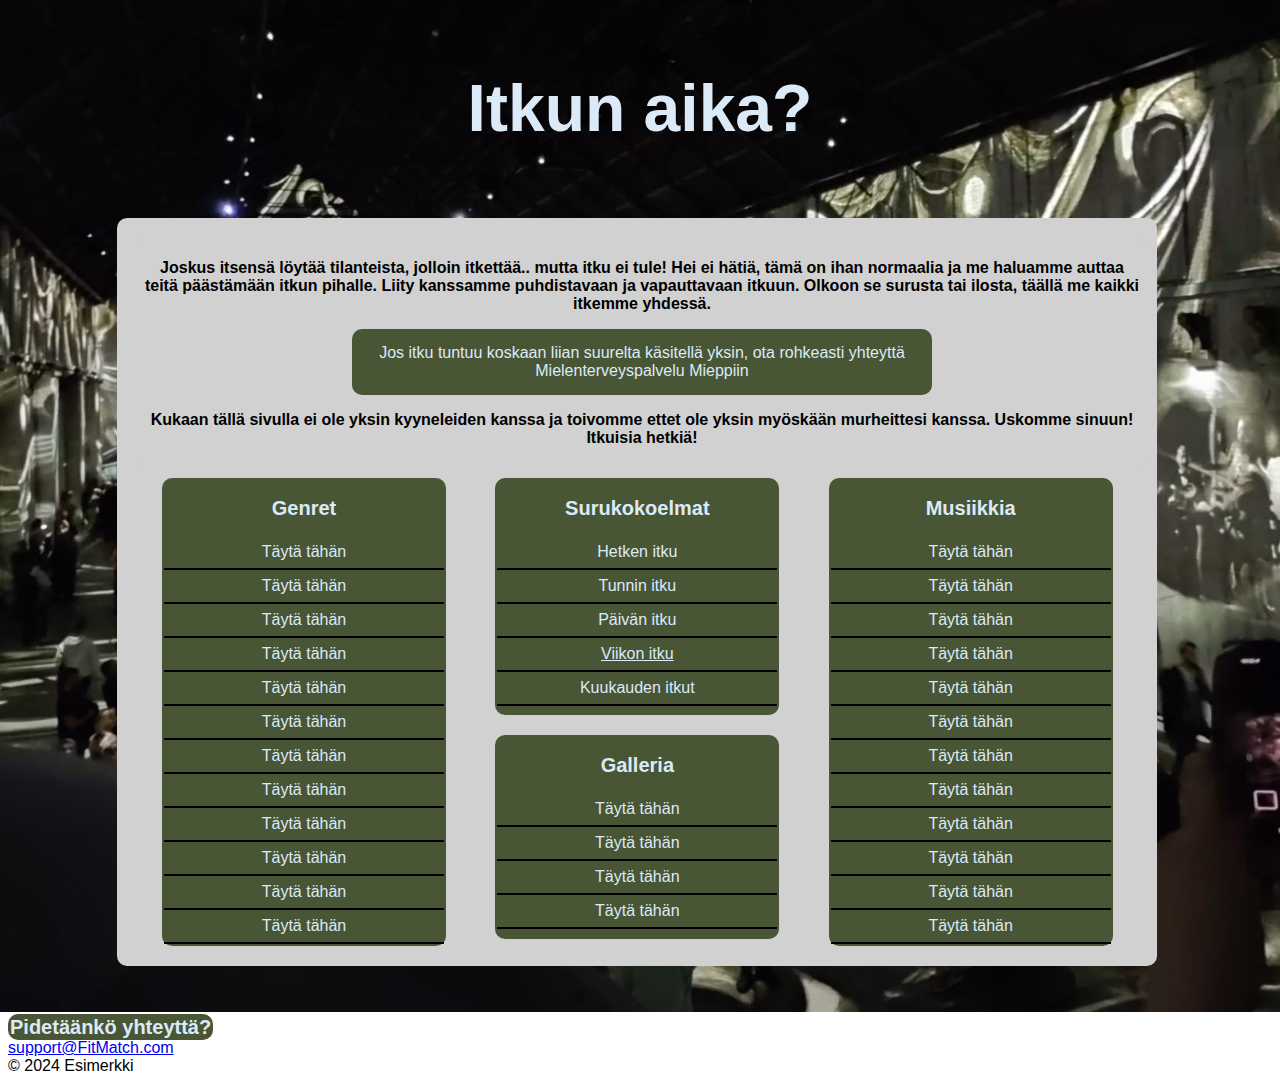
==== index.html @ 4ddd02e3 "tauko" ====
<!DOCTYPE html>
<html lang="en">

<head>
    <title>Itkun aika - Time for a cry</title>
    <meta charset="UTF-8">
    <meta name="viewport" content="width=device-width, initial-scale=1.0">
    <link rel="stylesheet" href="tyyli.css">
</head>

<body>
    <header>
        <h1><a href="index.html">Itkun aika?</a></h1>
    </header>
    <main>
        <div class="laatikko">
            <div class="alku">
                <h3>Joskus itsensä löytää tilanteista, jolloin itkettää.. mutta itku ei tule! Hei ei hätiä, tämä on ihan
                    normaalia ja me haluamme auttaa teitä päästämään itkun pihalle. Liity kanssamme puhdistavaan ja
                    vapauttavaan itkuun. Olkoon se surusta tai ilosta, täällä me kaikki itkemme yhdessä.
                </h3>
                <a href="feikkilinkki" class="Mielenterveys">Jos itku tuntuu koskaan liian suurelta käsitellä yksin, ota
                    rohkeasti yhteyttä Mielenterveyspalvelu Mieppiin</a>
                <h3> Kukaan tällä sivulla ei ole yksin kyyneleiden kanssa ja toivomme ettet ole yksin myöskään
                    murheittesi kanssa. Uskomme sinuun!
                    Itkuisia hetkiä!</h3>
            </div>

            <div class="Genret">
                <h2><a href="feikkilinkki">Genret</a></h2>
                <div class="täytä">
                    <a href="feikkilinkki">Täytä tähän</a></a>
                </div>
                <div class="täytä">
                    <a href="feikkilinkki">Täytä tähän</a></a>
                </div>
                <div class="täytä">
                    <a href="feikkilinkki">Täytä tähän</a></a>
                </div>
                <div class="täytä">
                    <a href="feikkilinkki">Täytä tähän</a></a>
                </div>
                <div class="täytä">
                    <a href="feikkilinkki">Täytä tähän</a></a>
                </div>
                <div class="täytä">
                    <a href="feikkilinkki">Täytä tähän</a></a>
                </div>
                <div class="täytä">
                    <a href="feikkilinkki">Täytä tähän</a></a>
                </div>
                <div class="täytä">
                    <a href="feikkilinkki">Täytä tähän</a></a>
                </div>
                <div class="täytä">
                    <a href="feikkilinkki">Täytä tähän</a></a>
                </div>
                <div class="täytä">
                    <a href="feikkilinkki">Täytä tähän</a></a>
                </div>
                <div class="täytä">
                    <a href="feikkilinkki">Täytä tähän</a></a>
                </div>
                <div class="täytä">
                    <a href="feikkilinkki">Täytä tähän</a></a>
                </div>

            </div>

            <div class="Surukokoelmat">
                <h2><a href="feikkilinkki">Surukokoelmat</a></h2>
                <div class="täytä">
                    <a href="feikkilinkki">Hetken itku</a></a>
                </div>
                <div class="täytä">
                    <a href="feikkilinkki">Tunnin itku</a></a>
                </div>
                <div class="täytä">
                    <a href="feikkilinkki">Päivän itku</a></a>
                </div>
                <div class="viikonitku">
                    <a href="24vko38.html">Viikon itku</a>
                </div>
                <div class="täytä">
                    <a href="feikkilinkki">Kuukauden itkut</a></a>
                </div>
            </div>

            <div class="Musiikkia">
                <h2><a href="feikkilinkki">Musiikkia</a></h2>
                <div class="täytä">
                    <div class="täytä">
                        <a href="feikkilinkki">Täytä tähän</a></a>
                    </div>
                    <div class="täytä">
                        <a href="feikkilinkki">Täytä tähän</a></a>
                    </div>
                    <div class="täytä">
                        <a href="feikkilinkki">Täytä tähän</a></a>
                    </div>
                    <div class="täytä">
                        <a href="feikkilinkki">Täytä tähän</a></a>
                    </div>
                    <div class="täytä">
                        <a href="feikkilinkki">Täytä tähän</a></a>
                    </div>
                    <div class="täytä">
                        <a href="feikkilinkki">Täytä tähän</a></a>
                    </div>
                    <div class="täytä">
                        <a href="feikkilinkki">Täytä tähän</a></a>
                    </div>
                    <div class="täytä">
                        <a href="feikkilinkki">Täytä tähän</a></a>
                    </div>
                    <div class="täytä">
                        <a href="feikkilinkki">Täytä tähän</a></a>
                    </div>
                    <div class="täytä">
                        <a href="feikkilinkki">Täytä tähän</a></a>
                    </div>
                    <div class="täytä">
                        <a href="feikkilinkki">Täytä tähän</a></a>
                    </div>
                    <div class="täytä">
                        <a href="feikkilinkki">Täytä tähän</a></a>
                    </div>
                </div>
            </div>

            <div class="Galleria">
                <h2><a href="feikkilinkki">Galleria</a></h2>
                <div class="täytä">
                    <div class="täytä">
                        <a href="feikkilinkki">Täytä tähän</a></a>
                    </div>
                    <div class="täytä">
                        <a href="feikkilinkki">Täytä tähän</a></a>
                    </div>
                    <div class="täytä">
                        <a href="feikkilinkki">Täytä tähän</a></a>
                    </div>
                    <div class="täytä">
                        <a href="feikkilinkki">Täytä tähän</a></a>
                    </div>
                </div>
            </div>
    </main>
    <div class="pohja">
        <a href="Yhteystiedot.html">Pidetäänkö yhteyttä?</a>
    </div>


    <footer class="alatunniste">
        <div class="social-icons">
            <a class="footer-button" href="https://www.facebook.com" target="_blank" aria-label="Facebook">
                <i class="fa fa-facebook"></i>
            </a>
            <a class="footer-button" href="https://www.instagram.com" target="_blank" aria-label="Instagram">
                <i class="fa fa-instagram"></i>
            </a>
            <a class="footer-button" href="https://www.twitter.com" target="_blank" aria-label="Twitter">
                <i class="fa fa-twitter"></i>
            </a>
        </div>
        <div class="email">
            <a class="email-link" href="mailto:support@FitMatch.com">support@FitMatch.com</a>
        </div>
        <div class="copyright">
            © 2024 Esimerkki
        </div>
    </footer>
</body>



</html>
---- tyyli.css ----
/*ETUSIVU INDEX*/

/*Taustakuva*/
body {
    background-image: url('pienimustavalkomuseo.jpg'); 
    background-size: cover; 
    background-repeat: no-repeat; 
    background-attachment: fixed; 
    font-family: Arial, sans-serif;
}
/*Otsikko*/
header {
    display: flex;             /* Flexbox-käyttö */
    justify-content: center;    /* Keskittää horisontaalisesti */
    align-items: center;        /* Keskittää pystysuunnassa */
    height: 200px;              /* Otsikkoalueen korkeus */
    text-align: center;         /* Tekstin keskitys */
    position: relative;
    top: 0;
    width: 100%;
}

h1 a {
    font-family: 'Angsana New', 'Aptos Serif', Arial;
    font-size: 66px; 
    font-weight: bold;
    color: rgb(220, 234, 247);  
    text-decoration: none; 
}

h2 {
    font-family: 'Angsana New', 'Aptos Serif', Arial;
    font-size: 20px; 
    font-weight: bold;
    color: rgb(220, 234, 247);  
    text-decoration: none; 
}

h2 a {
    font-family: 'Angsana New', 'Aptos Serif', Arial;
    font-size: 20px; 
    font-weight: bold;
    color: rgb(220, 234, 247);  
    text-decoration: none; 
}

h3 {
    font-family: 'Angsana New', 'Aptos Serif', Arial;
    font-size: 16px; 
    color: rgb(0, 0, 0);  
    text-decoration: none; 
}

.pohja a { 
    font-family: 'Angsana New', 'Aptos Serif', Arial;
    font-size: 20px; 
    font-weight: bold;
    color: rgb(220, 234, 247);  
    text-decoration: none; 
    border-radius:10px;
    background-color: rgb(73, 86, 54);
    padding: 2px;
    width: 200px;
    height: 10px;
}

p {
    font-family: 'Angsana New', 'Aptos Serif', Arial;
    font-size: 16px; /* tai 18px */
    color: rgb(220, 234, 247);
}

/*Laatikon rakennus*/
.laatikko {
    display: grid;
    width: 1000px;
    height: auto;
    padding: 20px;
    background-color: rgb(209, 209, 209);
    border-radius:10px; /* Pyöristetyt kulmat */
    margin:109px;
    margin-top:10px;
    text-align:center;
    grid-template-columns: 1fr 1fr 1fr;
    grid-template-areas: 
    'ylärivi ylärivi ylärivi'
    'vasen keskiylös oikea'
    'vasen keskiylös oikea'
    'vasen keskialas oikea'
    'vasen keskialas oikea';
    margin-bottom: 50px;
    
}

.alku{
    row-gap: 0px;
    border-radius:10px;
    background-color: rgb(209, 209, 209);
    color: rgb(0, 0, 0);
    border-radius:10px;
    padding: 5px;
    width: 100%;
    margin-bottom: 10px;
    height: auto;
}

.Galleria {
    border-radius:10px;
    background-color: rgb(73, 86, 54);
    padding: 2px;
    width: 84%;
    margin-left: 25px;
    height: 200px;
}

.Genret {
    border-radius:10px;
    background-color: rgb(73, 86, 54);
    padding: 2px;
    width: 84%;
    margin-left: 25px;
}

.Surukokoelmat {
    border-radius:10px;
    background-color: rgb(73, 86, 54);
    padding: 2px;
    width: 84%;
    margin-left: 25px;
    margin-bottom: 20px;
}
.Musiikkia {
    border-radius:10px;
    background-color: rgb(73, 86, 54);
    padding: 2px;
    width: 84%;
    margin-left: 25px;
}

.Mielenterveys {
    display: grid;
    text-decoration: none;
    text-align: center;
    font-family: 'Angsana New', 'Aptos Serif', Arial;
    color: rgb(220, 234, 247);
    border-radius:10px;
    background-color: rgb(73, 86, 54);
    padding: 15px;
    width: 550px;
    row-gap: 55px;
    margin-bottom: 10px;
    margin-left: 21%;
}

.täytä a{
    font-family: 'Angsana New', 'Aptos Serif', Arial;
    color: rgb(220, 234, 247);
    text-decoration: none;
    display: block; /* Asettaa linkit omille riveilleen */
    line-height: 2; /* Kasvattaa rivikorkeuden kaksinkertaiseksi */
    border-bottom: 2px solid black; /* Lisää viivan vain alareunaan */
}

.viikonitku a{
    font-family: 'Angsana New', 'Aptos Serif', Arial;
    color: rgb(220, 234, 247);
    display: block; /* Asettaa linkit omille riveilleen */
    line-height: 2;
    border-bottom: 2px solid black; /* Lisää viivan vain alareunaan */
}

.Galleria {grid-area: keskialas;}
.Genret {grid-area: vasen;}
.alku {grid-area: ylärivi;}
.Surukokoelmat{grid-area: keskiylös;}
.Musiikkia {grid-area: oikea;}
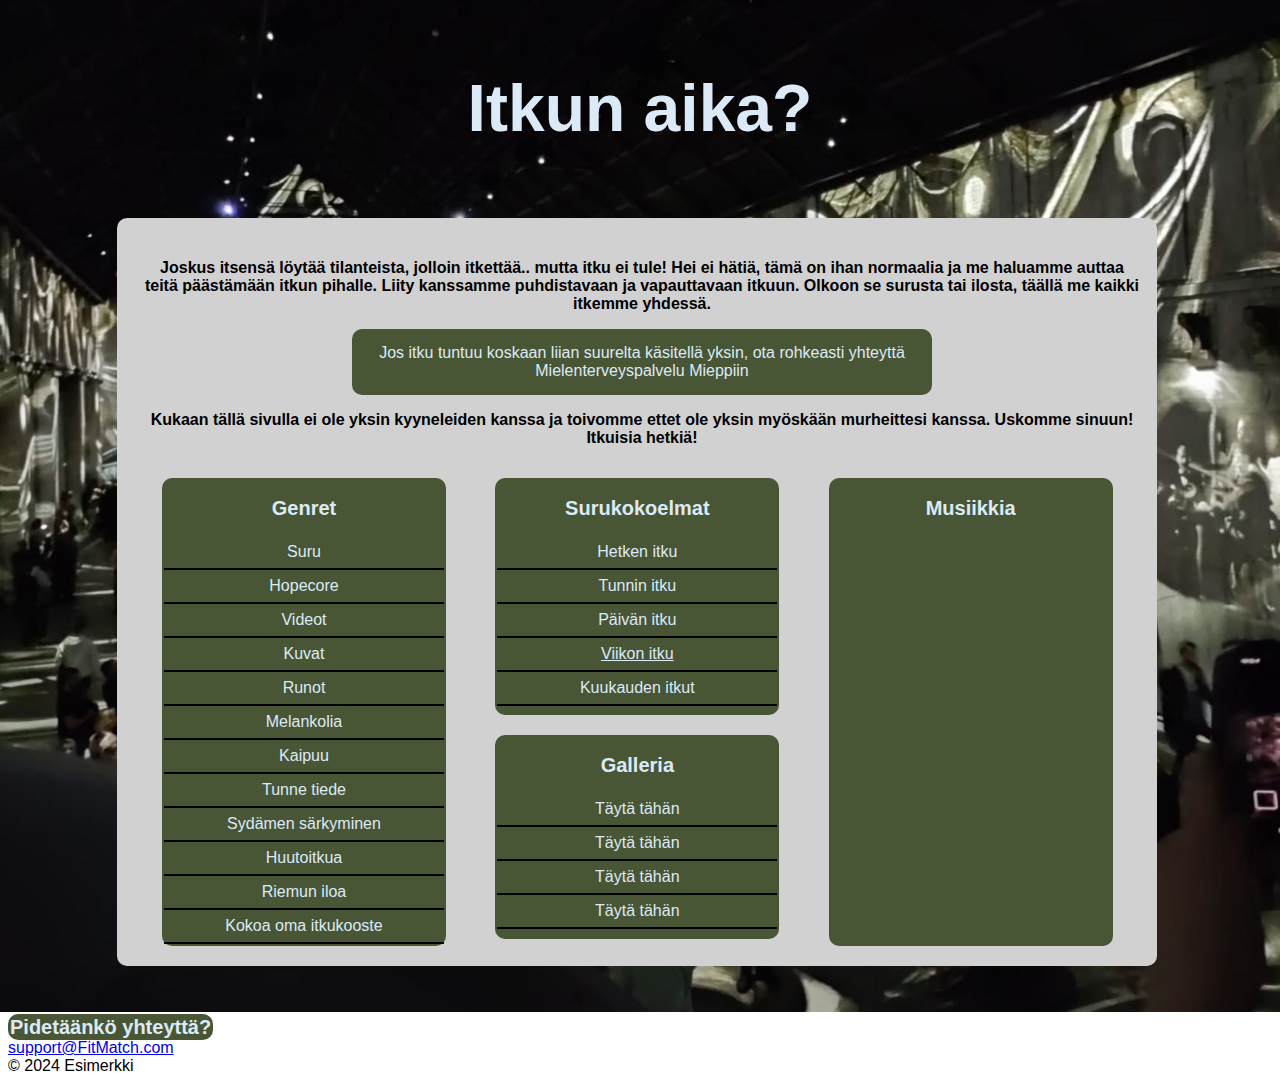
==== commit 121d6cc5: "spotify" ====
--- a/index.html
+++ b/index.html
@@ -19,7 +19,7 @@
                     normaalia ja me haluamme auttaa teitä päästämään itkun pihalle. Liity kanssamme puhdistavaan ja
                     vapauttavaan itkuun. Olkoon se surusta tai ilosta, täällä me kaikki itkemme yhdessä.
                 </h3>
-                <a href="feikkilinkki" class="Mielenterveys">Jos itku tuntuu koskaan liian suurelta käsitellä yksin, ota
+                <a href="https://www.hel.fi/fi/sosiaali-ja-terveyspalvelut/terveydenhoito/mielenterveyspalvelut/mielenterveyspalvelupiste-mieppi" class="Mielenterveys">Jos itku tuntuu koskaan liian suurelta käsitellä yksin, ota
                     rohkeasti yhteyttä Mielenterveyspalvelu Mieppiin</a>
                 <h3> Kukaan tällä sivulla ei ole yksin kyyneleiden kanssa ja toivomme ettet ole yksin myöskään
                     murheittesi kanssa. Uskomme sinuun!
@@ -29,40 +29,40 @@
             <div class="Genret">
                 <h2><a href="feikkilinkki">Genret</a></h2>
                 <div class="täytä">
-                    <a href="feikkilinkki">Täytä tähän</a></a>
+                    <a href="feikkilinkki">Suru</a></a>
                 </div>
                 <div class="täytä">
-                    <a href="feikkilinkki">Täytä tähän</a></a>
+                    <a href="feikkilinkki">Hopecore</a></a>
                 </div>
                 <div class="täytä">
-                    <a href="feikkilinkki">Täytä tähän</a></a>
+                    <a href="feikkilinkki">Videot</a></a>
                 </div>
                 <div class="täytä">
-                    <a href="feikkilinkki">Täytä tähän</a></a>
+                    <a href="feikkilinkki">Kuvat</a></a>
                 </div>
                 <div class="täytä">
-                    <a href="feikkilinkki">Täytä tähän</a></a>
+                    <a href="feikkilinkki">Runot</a></a>
                 </div>
                 <div class="täytä">
-                    <a href="feikkilinkki">Täytä tähän</a></a>
+                    <a href="feikkilinkki">Melankolia</a></a>
                 </div>
                 <div class="täytä">
-                    <a href="feikkilinkki">Täytä tähän</a></a>
+                    <a href="feikkilinkki">Kaipuu</a></a>
                 </div>
                 <div class="täytä">
-                    <a href="feikkilinkki">Täytä tähän</a></a>
+                    <a href="feikkilinkki">Tunne tiede</a></a>
                 </div>
                 <div class="täytä">
-                    <a href="feikkilinkki">Täytä tähän</a></a>
+                    <a href="feikkilinkki">Sydämen särkyminen</a></a>
                 </div>
                 <div class="täytä">
-                    <a href="feikkilinkki">Täytä tähän</a></a>
+                    <a href="feikkilinkki">Huutoitkua</a></a>
                 </div>
                 <div class="täytä">
-                    <a href="feikkilinkki">Täytä tähän</a></a>
+                    <a href="feikkilinkki">Riemun iloa</a></a>
                 </div>
                 <div class="täytä">
-                    <a href="feikkilinkki">Täytä tähän</a></a>
+                    <a href="feikkilinkki">Kokoa oma itkukooste</a></a>
                 </div>
 
             </div>
@@ -89,42 +89,9 @@
             <div class="Musiikkia">
                 <h2><a href="feikkilinkki">Musiikkia</a></h2>
                 <div class="täytä">
-                    <div class="täytä">
-                        <a href="feikkilinkki">Täytä tähän</a></a>
-                    </div>
-                    <div class="täytä">
-                        <a href="feikkilinkki">Täytä tähän</a></a>
-                    </div>
-                    <div class="täytä">
-                        <a href="feikkilinkki">Täytä tähän</a></a>
-                    </div>
-                    <div class="täytä">
-                        <a href="feikkilinkki">Täytä tähän</a></a>
-                    </div>
-                    <div class="täytä">
-                        <a href="feikkilinkki">Täytä tähän</a></a>
-                    </div>
-                    <div class="täytä">
-                        <a href="feikkilinkki">Täytä tähän</a></a>
-                    </div>
-                    <div class="täytä">
-                        <a href="feikkilinkki">Täytä tähän</a></a>
-                    </div>
-                    <div class="täytä">
-                        <a href="feikkilinkki">Täytä tähän</a></a>
-                    </div>
-                    <div class="täytä">
-                        <a href="feikkilinkki">Täytä tähän</a></a>
-                    </div>
-                    <div class="täytä">
-                        <a href="feikkilinkki">Täytä tähän</a></a>
-                    </div>
-                    <div class="täytä">
-                        <a href="feikkilinkki">Täytä tähän</a></a>
-                    </div>
-                    <div class="täytä">
-                        <a href="feikkilinkki">Täytä tähän</a></a>
-                    </div>
+                    <iframe width="100%" height="166" scrolling="no" frameborder="no" 
+                     src="https://open.spotify.com/playlist/6ru87JnpGYZyCxoEn5LG4A?si=d7e1c29cddf548d9">
+                        </iframe>
                 </div>
             </div>
 
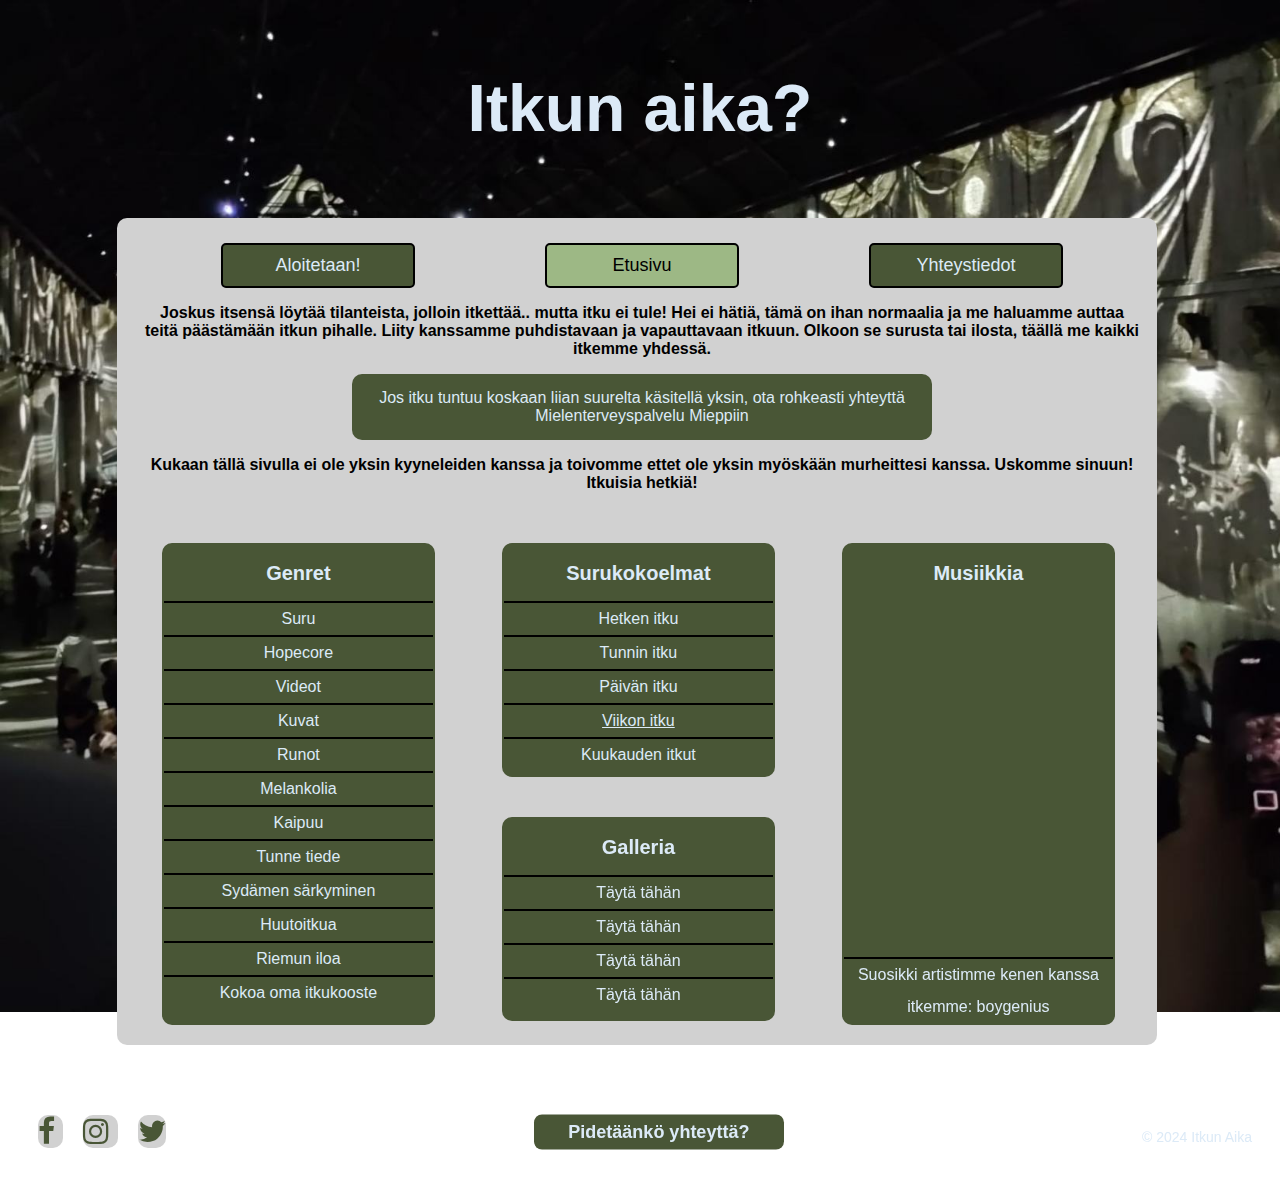
==== commit 15f4a4f4: "moi menee" ====
--- a/index.html
+++ b/index.html
@@ -1,11 +1,12 @@
 <!DOCTYPE html>
-<html lang="en">
+<html lang="fi">
 
 <head>
     <title>Itkun aika - Time for a cry</title>
     <meta charset="UTF-8">
     <meta name="viewport" content="width=device-width, initial-scale=1.0">
     <link rel="stylesheet" href="tyyli.css">
+    <link rel="stylesheet" href="https://cdnjs.cloudflare.com/ajax/libs/font-awesome/4.7.0/css/font-awesome.min.css">
 </head>
 
 <body>
@@ -15,11 +16,18 @@
     <main>
         <div class="laatikko">
             <div class="alku">
+                <div class="päävalikko">
+                    <a href="24vko38.html" class="valikkonappi">Aloitetaan!</a>
+                    <a href="index.html" class="valikkonappi aktiivinen">Etusivu</a>
+                    <a href="Yhteystiedot.html" class="valikkonappi">Yhteystiedot</a>
+                </div>
+
                 <h3>Joskus itsensä löytää tilanteista, jolloin itkettää.. mutta itku ei tule! Hei ei hätiä, tämä on ihan
                     normaalia ja me haluamme auttaa teitä päästämään itkun pihalle. Liity kanssamme puhdistavaan ja
                     vapauttavaan itkuun. Olkoon se surusta tai ilosta, täällä me kaikki itkemme yhdessä.
                 </h3>
-                <a href="https://www.hel.fi/fi/sosiaali-ja-terveyspalvelut/terveydenhoito/mielenterveyspalvelut/mielenterveyspalvelupiste-mieppi" class="Mielenterveys">Jos itku tuntuu koskaan liian suurelta käsitellä yksin, ota
+                <a href="https://www.hel.fi/fi/sosiaali-ja-terveyspalvelut/terveydenhoito/mielenterveyspalvelut/mielenterveyspalvelupiste-mieppi"
+                    class="Mielenterveys">Jos itku tuntuu koskaan liian suurelta käsitellä yksin, ota
                     rohkeasti yhteyttä Mielenterveyspalvelu Mieppiin</a>
                 <h3> Kukaan tällä sivulla ei ole yksin kyyneleiden kanssa ja toivomme ettet ole yksin myöskään
                     murheittesi kanssa. Uskomme sinuun!
@@ -29,40 +37,40 @@
             <div class="Genret">
                 <h2><a href="feikkilinkki">Genret</a></h2>
                 <div class="täytä">
-                    <a href="feikkilinkki">Suru</a></a>
+                    <a href="feikkilinkki">Suru</a>
                 </div>
                 <div class="täytä">
-                    <a href="feikkilinkki">Hopecore</a></a>
+                    <a href="feikkilinkki">Hopecore</a>
                 </div>
                 <div class="täytä">
-                    <a href="feikkilinkki">Videot</a></a>
+                    <a href="feikkilinkki">Videot</a>
                 </div>
                 <div class="täytä">
-                    <a href="feikkilinkki">Kuvat</a></a>
+                    <a href="feikkilinkki">Kuvat</a>
                 </div>
                 <div class="täytä">
-                    <a href="feikkilinkki">Runot</a></a>
+                    <a href="feikkilinkki">Runot</a>
                 </div>
                 <div class="täytä">
-                    <a href="feikkilinkki">Melankolia</a></a>
+                    <a href="feikkilinkki">Melankolia</a>
                 </div>
                 <div class="täytä">
-                    <a href="feikkilinkki">Kaipuu</a></a>
+                    <a href="feikkilinkki">Kaipuu</a>
                 </div>
                 <div class="täytä">
-                    <a href="feikkilinkki">Tunne tiede</a></a>
+                    <a href="feikkilinkki">Tunne tiede</a>
                 </div>
                 <div class="täytä">
-                    <a href="feikkilinkki">Sydämen särkyminen</a></a>
+                    <a href="feikkilinkki">Sydämen särkyminen</a>
                 </div>
                 <div class="täytä">
-                    <a href="feikkilinkki">Huutoitkua</a></a>
+                    <a href="feikkilinkki">Huutoitkua</a>
                 </div>
                 <div class="täytä">
-                    <a href="feikkilinkki">Riemun iloa</a></a>
+                    <a href="feikkilinkki">Riemun iloa</a>
                 </div>
                 <div class="täytä">
-                    <a href="feikkilinkki">Kokoa oma itkukooste</a></a>
+                    <a href="feikkilinkki">Kokoa oma itkukooste</a>
                 </div>
 
             </div>
@@ -70,71 +78,80 @@
             <div class="Surukokoelmat">
                 <h2><a href="feikkilinkki">Surukokoelmat</a></h2>
                 <div class="täytä">
-                    <a href="feikkilinkki">Hetken itku</a></a>
+                    <a href="feikkilinkki">Hetken itku</a>
                 </div>
                 <div class="täytä">
-                    <a href="feikkilinkki">Tunnin itku</a></a>
+                    <a href="feikkilinkki">Tunnin itku</a>
                 </div>
                 <div class="täytä">
-                    <a href="feikkilinkki">Päivän itku</a></a>
+                    <a href="feikkilinkki">Päivän itku</a>
                 </div>
-                <div class="viikonitku">
+                <div class="toimivalinkki">
                     <a href="24vko38.html">Viikon itku</a>
                 </div>
                 <div class="täytä">
-                    <a href="feikkilinkki">Kuukauden itkut</a></a>
+                    <a href="feikkilinkki">Kuukauden itkut</a>
                 </div>
             </div>
 
             <div class="Musiikkia">
                 <h2><a href="feikkilinkki">Musiikkia</a></h2>
                 <div class="täytä">
-                    <iframe width="100%" height="166" scrolling="no" frameborder="no" 
-                     src="https://open.spotify.com/playlist/6ru87JnpGYZyCxoEn5LG4A?si=d7e1c29cddf548d9">
-                        </iframe>
+                    <iframe style="border-radius:12px"
+                        src="https://open.spotify.com/embed/playlist/6ru87JnpGYZyCxoEn5LG4A?utm_source=generator"
+                        width="100%" 
+                        height="352"  
+                        frameBorder="0"
+                        allowfullscreen=""
+                        allow=autoplay; 
+                        clipboard-write; 
+                        encrypted-media; 
+                        fullscreen; 
+                        picture-in-picture"
+                        loading="lazy">
+                    </iframe>
+                    <div class="toimivalinkki">
+                        <a href="https://open.spotify.com/artist/1hLiboQ98IQWhpKeP9vRFw?si=lNi5HcMJRgy9nG5AOjwVmA">Suosikki
+                            artistimme kenen kanssa itkemme: boygenius</a>
+                    </div>
                 </div>
             </div>
 
             <div class="Galleria">
                 <h2><a href="feikkilinkki">Galleria</a></h2>
                 <div class="täytä">
-                    <div class="täytä">
-                        <a href="feikkilinkki">Täytä tähän</a></a>
-                    </div>
-                    <div class="täytä">
-                        <a href="feikkilinkki">Täytä tähän</a></a>
-                    </div>
-                    <div class="täytä">
-                        <a href="feikkilinkki">Täytä tähän</a></a>
-                    </div>
-                    <div class="täytä">
-                        <a href="feikkilinkki">Täytä tähän</a></a>
-                    </div>
+                    <a href="feikkilinkki">Täytä tähän</a>
+                </div>
+                <div class="täytä">
+                    <a href="feikkilinkki">Täytä tähän</a>
+                </div>
+                <div class="täytä">
+                    <a href="feikkilinkki">Täytä tähän</a>
+                </div>
+                <div class="täytä">
+                    <a href="feikkilinkki">Täytä tähän</a>
                 </div>
             </div>
+        </div>
     </main>
-    <div class="pohja">
-        <a href="Yhteystiedot.html">Pidetäänkö yhteyttä?</a>
-    </div>
-
 
     <footer class="alatunniste">
         <div class="social-icons">
-            <a class="footer-button" href="https://www.facebook.com" target="_blank" aria-label="Facebook">
+            <a class="footer-button" href="https://www.facebook.com/" target="_blank" aria-label="Facebook">
                 <i class="fa fa-facebook"></i>
             </a>
-            <a class="footer-button" href="https://www.instagram.com" target="_blank" aria-label="Instagram">
+            <a class="footer-button" href="https://www.instagram.com/" target="_blank" aria-label="Instagram">
                 <i class="fa fa-instagram"></i>
             </a>
-            <a class="footer-button" href="https://www.twitter.com" target="_blank" aria-label="Twitter">
+            <a class="footer-button" href="https://www.twitter.com/" target="_blank" aria-label="Twitter">
                 <i class="fa fa-twitter"></i>
             </a>
         </div>
         <div class="email">
-            <a class="email-link" href="mailto:support@FitMatch.com">support@FitMatch.com</a>
+            <a class="email-link" href="mailto:support@ItkunAika.com">Pidetäänkö yhteyttä?</a>
         </div>
         <div class="copyright">
-            © 2024 Esimerkki
+            © 2024 Itkun Aika
         </div>
     </footer>
 </body>
--- a/tyyli.css
+++ b/tyyli.css
@@ -51,6 +51,11 @@
     text-decoration: none; 
 }
 
+h4 {font-family: 'Angsana New', 'Aptos Serif', Arial;
+    font-size: 20px; 
+    color: rgb(0, 0, 0);  
+    text-decoration: none;}
+
 .pohja a { 
     font-family: 'Angsana New', 'Aptos Serif', Arial;
     font-size: 20px; 
@@ -66,7 +71,7 @@
 
 p {
     font-family: 'Angsana New', 'Aptos Serif', Arial;
-    font-size: 16px; /* tai 18px */
+    font-size: 16px; 
     color: rgb(220, 234, 247);
 }
 
@@ -82,6 +87,9 @@
     margin-top:10px;
     text-align:center;
     grid-template-columns: 1fr 1fr 1fr;
+    display: grid;
+    grid-template-columns: 1fr 1fr 1fr; /* 3 saraketta */
+    gap: 20px;
     grid-template-areas: 
     'ylärivi ylärivi ylärivi'
     'vasen keskiylös oikea'
@@ -89,13 +97,47 @@
     'vasen keskialas oikea'
     'vasen keskialas oikea';
     margin-bottom: 50px;
-    
-}
+}
+
+.Galleria {grid-area: keskialas;}
+.Genret {grid-area: vasen;}
+.alku {grid-area: ylärivi;}
+.Surukokoelmat{grid-area: keskiylös;}
+.Musiikkia {grid-area: oikea;}
+
+
+.laatikko2 {
+    display: grid;
+    width: 1000px;
+    height: auto;
+    padding: 20px;
+    background-color: rgb(209, 209, 209);
+    border-radius:10px; /* Pyöristetyt kulmat */
+    margin:109px;
+    margin-top:10px;
+    text-align:center;
+    grid-template-columns: 1fr 1fr 1fr;
+    grid-template-areas: 
+    'x x x'
+    'kaksi otsikko vihreä'
+    'story story vihreä'
+    'story story vihreä'
+    'story story vihreä'
+    'yksi kolme neljä';
+    margin-bottom: 50px;
+}
+.Musiikkia2{grid-area:vihreä}
+.tarina{grid-area: story}
+.kuva1{grid-area: yksi;}
+.kuva2 {grid-area: kaksi;}¨
+.kuva3{grid-area: kolme;}
+.kuva4{grid-area: neljä} 
+
 
 .alku{
     row-gap: 0px;
     border-radius:10px;
-    background-color: rgb(209, 209, 209);
+    background-color: transparent;
     color: rgb(0, 0, 0);
     border-radius:10px;
     padding: 5px;
@@ -130,6 +172,14 @@
     margin-bottom: 20px;
 }
 .Musiikkia {
+    border-radius:10px;
+    background-color: rgb(73, 86, 54);
+    padding: 2px;
+    width: 84%;
+    margin-left: 25px;
+}
+
+.Musiikkia2 {
     border-radius:10px;
     background-color: rgb(73, 86, 54);
     padding: 2px;
@@ -152,25 +202,207 @@
     margin-left: 21%;
 }
 
+
+.Mielenterveys:hover {
+    color: rgb(0, 0, 0);
+}
+
+
+/*Kaikki, missä ei ole toimiva linkki*/
 .täytä a{
     font-family: 'Angsana New', 'Aptos Serif', Arial;
     color: rgb(220, 234, 247);
     text-decoration: none;
     display: block; /* Asettaa linkit omille riveilleen */
     line-height: 2; /* Kasvattaa rivikorkeuden kaksinkertaiseksi */
-    border-bottom: 2px solid black; /* Lisää viivan vain alareunaan */
-}
-
-.viikonitku a{
+    border-top: 2px solid black; /* Lisää viivan vain alareunaan */
+}
+
+/*Muuttuu kun hiiri päällä*/
+.täytä a:hover {
+    color: rgb(0, 0, 0);
+}
+
+
+/*aka. footer*/
+.alatunniste {
+    background-color: transparent;
+    text-align: center;
+    display: flex;
+    justify-content: space-between;
+    align-items: center;
+    padding: 20px;
+    font-size: 14px;
+}
+
+
+.viikonaloitus {
+    color: rgb(0, 1, 0);
+    margin: 0 10px;
+}
+
+.tarina {
+    color:  rgb(73, 86, 54);
+    font-family:'Angsana New', 'Aptos Serif', Arial;
+    font-size: 16px;
+}
+
+.korostus {
+    background-color: rgb(73, 86, 54);   /* Taustaväri */
+    color: rgb(220, 234, 247); /* Tekstin väri */
+   font-weight: bold; /* Lihavointi */
+}
+/*Some-nappulat*/
+.footer-button {
+    color:  rgb(73, 86, 54);
+    font-size: 30px;
+    margin: 0 10px;
+    border-radius:10px;
+    background-color: rgb(209, 209, 209);
+    position: relative;
+    text-decoration: none;
+    transition: color 0.3s ease;
+}
+
+/*i niinkuin iconi*/
+.footer-button i {
+    position: relative;
+    z-index: 10;
+}
+
+.footer-button:hover {
+    color: white;
+}
+
+.footer-button::before {
+    content: '';
+    position: absolute;
+    top: 50%;
+    left: 50%;
+    transform: translate(-50%, -50%);
+    width: 50px;
+    height: 50px;
+    background-color: rgba(0, 0, 0, 0.8);
+    border-radius: 8px;
+    opacity: 0;
+    transition: opacity 0.3s ease;
+    z-index: 0;
+}
+
+.footer-button:hover::before {
+    opacity: 1;
+}
+
+.email-link {
+    color: rgb(220, 234, 247);
+    font-size: 18px;
+    font-weight: bold;
+    margin: 0 10px;
+    position: relative;
+    text-decoration: none;
+    transition: color 0.3s ease;
+    z-index: 10;
+}
+
+.email-link i {
+    position: relative;
+    z-index: 10;
+}
+
+.email-link:hover {
+    color: rgb(0, 0, 0);
+}
+
+.email-link::before {
+    content: '';
+    position: absolute;
+    top: 50%;
+    left: 50%;
+    transform: translate(-50%, -50%);
+    width: 250px;
+    height: 35px;
+    background-color:rgb(73, 86, 54);
+    border-radius: 8px;
+    z-index: -1;
+}
+
+.email-link:hover::before {
+    opacity: 5;
+}
+
+.copyright {
+    margin-top: 10px;
+    color: rgb(220, 234, 247);
+}
+
+.toimivalinkki a{
     font-family: 'Angsana New', 'Aptos Serif', Arial;
     color: rgb(220, 234, 247);
     display: block; /* Asettaa linkit omille riveilleen */
     line-height: 2;
-    border-bottom: 2px solid black; /* Lisää viivan vain alareunaan */
-}
-
-.Galleria {grid-area: keskialas;}
-.Genret {grid-area: vasen;}
-.alku {grid-area: ylärivi;}
-.Surukokoelmat{grid-area: keskiylös;}
-.Musiikkia {grid-area: oikea;}+    border-top: 2px solid black; /* Lisää viivan vain alareunaan */
+    cursor: pointer;
+}
+
+.toimivalinkki a:hover {
+    color: rgb(0, 0, 0);
+}
+
+
+/*Navigaatiopalkin tyyli:*/
+.päävalikko {
+    display: flex;
+    justify-content: center;
+    align-items: center;
+    background-color: transparent;
+    padding: 0px;
+    gap: 30px;
+}
+
+/* Navigointipainikkeen tyyli */
+.valikkonappi {
+    background-color: rgb(73, 86, 54);
+    color: rgb(220, 234, 247);
+    font-size: 18px;
+    border: 2px solid #000000;
+    border-radius: 5px;
+    padding: 10px 20px;
+    margin: 0 50px;
+    width: 150px;
+    text-align: center;
+    text-decoration: none;
+    display: inline-block;
+    cursor: pointer;
+    transition: background-color 0.3s, color 0.3s;
+}
+
+/* Active-tila: Kun sivu on käytössä */
+.valikkonappi.aktiivinen {
+    background-color: #9db885;
+    color: rgb(0, 0, 0);
+    border: 2px solid #000000;
+}
+
+/* Active-tila: Kun painiketta painetaan */
+.valikkonappi:active {
+    background-color: #8D9D5C;
+    transform: translateY(2px);
+}
+
+/* Hover-tila: Kun hiiri on painikkeen päällä */
+.valikkonappi:hover {
+    background-color: rgb(46, 51, 38);
+    color: rgb(220, 234, 247);
+    
+}
+/* Painikkeet */
+.button {
+    font-family: 'Poppins', sans-serif;
+    font-size: 14px;
+    color: #000000;
+    background-color: #4CAF50;
+    border: none;
+    border-radius: 5px;
+    padding: 10px 20px;
+    cursor: pointer;
+}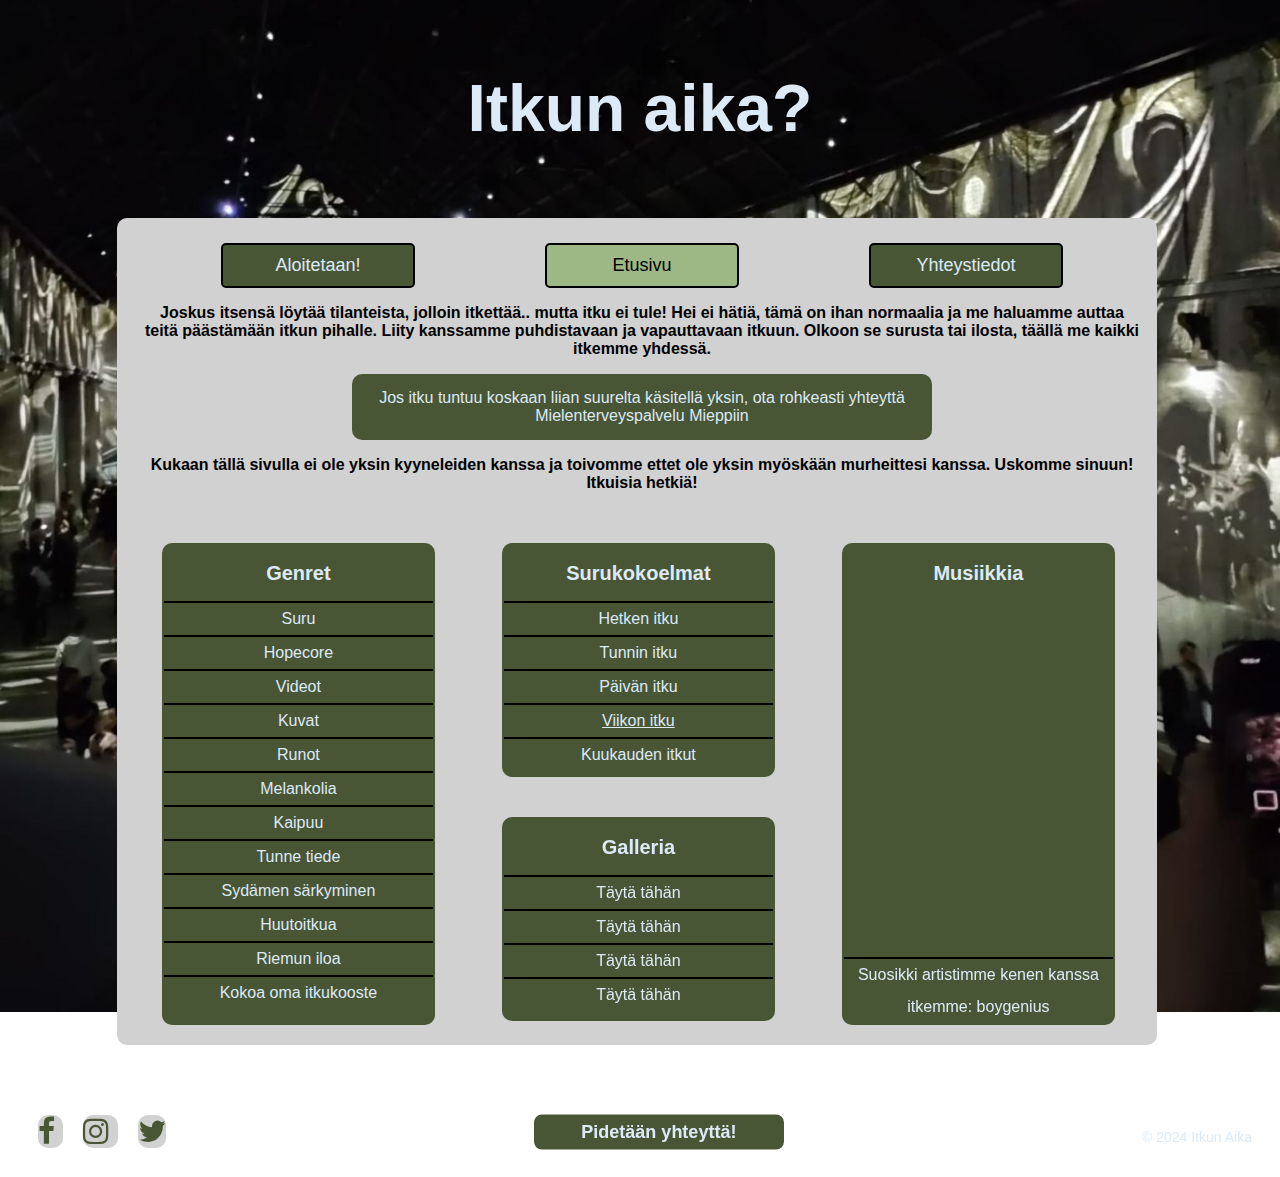
==== commit 8966ca87: "valmis part 1" ====
--- a/index.html
+++ b/index.html
@@ -148,7 +148,7 @@
             </a>
         </div>
         <div class="email">
-            <a class="email-link" href="mailto:support@ItkunAika.com">Pidetäänkö yhteyttä?</a>
+            <a class="email-link" href="mailto:support@ItkunAika.com">Pidetään yhteyttä!</a>
         </div>
         <div class="copyright">
             © 2024 Itkun Aika
--- a/tyyli.css
+++ b/tyyli.css
@@ -28,6 +28,7 @@
     text-decoration: none; 
 }
 
+/*Tämä pitää olla tummaa väriä vasten*/
 h2 {
     font-family: 'Angsana New', 'Aptos Serif', Arial;
     font-size: 20px; 
@@ -52,23 +53,12 @@
 }
 
 h4 {font-family: 'Angsana New', 'Aptos Serif', Arial;
-    font-size: 20px; 
+    font-size: 24px; 
     color: rgb(0, 0, 0);  
-    text-decoration: none;}
-
-.pohja a { 
-    font-family: 'Angsana New', 'Aptos Serif', Arial;
-    font-size: 20px; 
-    font-weight: bold;
-    color: rgb(220, 234, 247);  
-    text-decoration: none; 
-    border-radius:10px;
-    background-color: rgb(73, 86, 54);
-    padding: 2px;
-    width: 200px;
-    height: 10px;
-}
-
+    text-decoration: none;
+}
+  
+    
 p {
     font-family: 'Angsana New', 'Aptos Serif', Arial;
     font-size: 16px; 
@@ -109,7 +99,7 @@
 .laatikko2 {
     display: grid;
     width: 1000px;
-    height: auto;
+    height: 1000;
     padding: 20px;
     background-color: rgb(209, 209, 209);
     border-radius:10px; /* Pyöristetyt kulmat */
@@ -117,12 +107,15 @@
     margin-top:10px;
     text-align:center;
     grid-template-columns: 1fr 1fr 1fr;
+    display: grid;
+    grid-template-columns: 1fr 1fr 1fr; /* 3 saraketta */
+    gap: 20px;
     grid-template-areas: 
-    'x x x'
-    'kaksi otsikko vihreä'
+    'valko valko valko'
     'story story vihreä'
     'story story vihreä'
     'story story vihreä'
+    'story story kaksi'
     'yksi kolme neljä';
     margin-bottom: 50px;
 }
@@ -131,9 +124,10 @@
 .kuva1{grid-area: yksi;}
 .kuva2 {grid-area: kaksi;}¨
 .kuva3{grid-area: kolme;}
-.kuva4{grid-area: neljä} 
-
-
+.kuva4{grid-area: neljä;} 
+.alku2{grid-area: valko;}
+
+/*indexin alkusivu*/
 .alku{
     row-gap: 0px;
     border-radius:10px;
@@ -146,6 +140,40 @@
     height: auto;
 }
 
+.alku2{
+    row-gap: 0px;
+    border-radius:10px;
+    background-color: transparent;
+    color: rgb(0, 0, 0);
+    border-radius:10px;
+    padding: 5px;
+    width: 100%;
+    margin-bottom: 10px;
+    height: auto;
+}
+
+.kuva1{
+    padding: 2px;
+    width: 84%;
+    margin-right: 70%;
+
+}
+
+.kuva2{
+   padding: 2px;
+   width: 100%: 
+}
+
+.kuva3{
+    padding: 2px;
+    width: 84%;
+}
+
+.kuva4{
+    padding: 2px;
+    width: 84%;
+}
+
 .Galleria {
     border-radius:10px;
     background-color: rgb(73, 86, 54);
@@ -185,6 +213,7 @@
     padding: 2px;
     width: 84%;
     margin-left: 25px;
+    margin-top: -15px;
 }
 
 .Mielenterveys {
@@ -236,15 +265,12 @@
 }
 
 
-.viikonaloitus {
-    color: rgb(0, 1, 0);
-    margin: 0 10px;
-}
-
 .tarina {
-    color:  rgb(73, 86, 54);
+    color:  rgb(0, 0, 0);
     font-family:'Angsana New', 'Aptos Serif', Arial;
     font-size: 16px;
+    margin-top: -60px;
+    line-height: 1.6;
 }
 
 .korostus {
@@ -405,4 +431,24 @@
     border-radius: 5px;
     padding: 10px 20px;
     cursor: pointer;
-}+}
+/* Perustyyli, jota käytetään kaikilla laitteilla */
+.container {
+    display: grid;
+    grid-template-columns: 1fr 1fr;
+    gap: 20px;
+}
+
+/* Mukautus mobiililaitteille (näytön leveys alle 768px) */
+@media (max-width: 768px) {
+    .container {
+        grid-template-columns: 1fr; /* Muutetaan layout yhdeksi sarakkeeksi pienillä näytöillä */
+    }
+}
+
+/* Mukautus erittäin suurille näytöille (näytön leveys yli 1200px) */
+@media (min-width: 1200px) {
+    .container {
+        grid-template-columns: 1fr 1fr 1fr; /* Kolme saraketta suurilla näytöillä */
+    }
+}
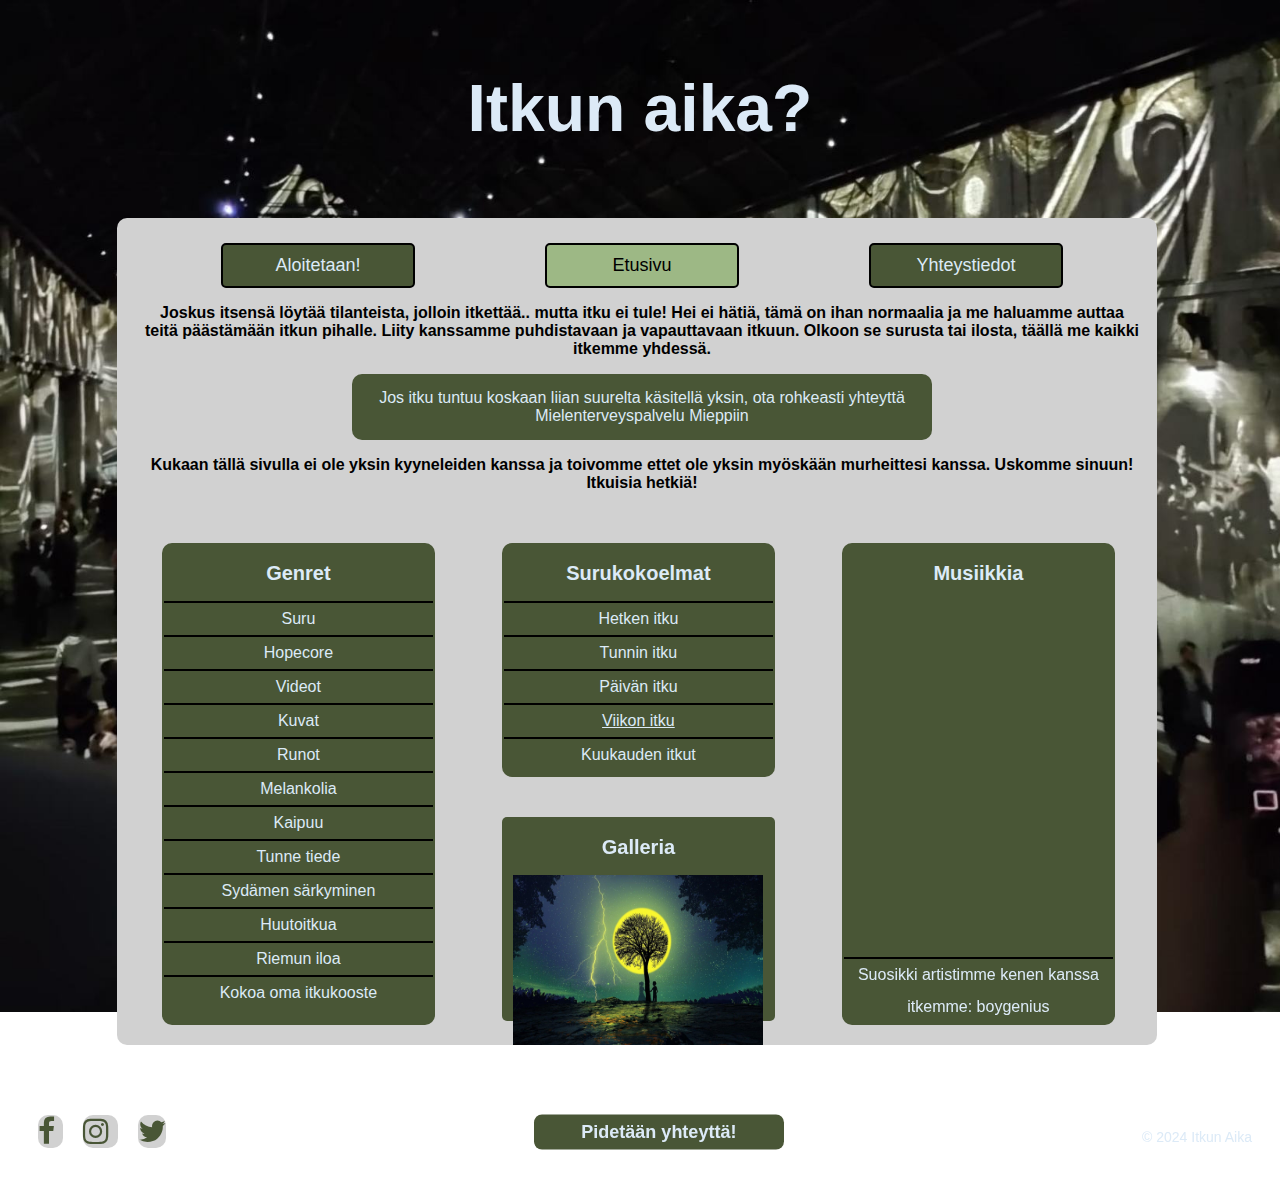
==== commit 204c7afa: "pls toimi" ====
--- a/index.html
+++ b/index.html
@@ -97,19 +97,7 @@
             <div class="Musiikkia">
                 <h2><a href="feikkilinkki">Musiikkia</a></h2>
                 <div class="täytä">
-                    <iframe style="border-radius:12px"
-                        src="https://open.spotify.com/embed/playlist/6ru87JnpGYZyCxoEn5LG4A?utm_source=generator"
-                        width="100%" 
-                        height="352"  
-                        frameBorder="0"
-                        allowfullscreen=""
-                        allow=autoplay; 
-                        clipboard-write; 
-                        encrypted-media; 
-                        fullscreen; 
-                        picture-in-picture"
-                        loading="lazy">
-                    </iframe>
+                    <iframe style="border-radius:12px" src="https://open.spotify.com/embed/playlist/6ru87JnpGYZyCxoEn5LG4A?utm_source=generator" width="100%" height="352" frameBorder="0" allowfullscreen="" allow="autoplay; clipboard-write; encrypted-media; fullscreen; picture-in-picture" loading="lazy"></iframe>
                     <div class="toimivalinkki">
                         <a href="https://open.spotify.com/artist/1hLiboQ98IQWhpKeP9vRFw?si=lNi5HcMJRgy9nG5AOjwVmA">Suosikki
                             artistimme kenen kanssa itkemme: boygenius</a>
@@ -119,17 +107,8 @@
 
             <div class="Galleria">
                 <h2><a href="feikkilinkki">Galleria</a></h2>
-                <div class="täytä">
-                    <a href="feikkilinkki">Täytä tähän</a>
-                </div>
-                <div class="täytä">
-                    <a href="feikkilinkki">Täytä tähän</a>
-                </div>
-                <div class="täytä">
-                    <a href="feikkilinkki">Täytä tähän</a>
-                </div>
-                <div class="täytä">
-                    <a href="feikkilinkki">Täytä tähän</a>
+                <div class="kuvakuu">
+                    <img src="kuu.jpg" alt="Sisältyy ulos ja yö ajalle. Mies on läheisensä kanssa metsässä korkealla kalliolla ihasetelemassa täysikuuta. Läheinen eli tämä nainen on  haamumuodossa. Salama iskee taivaalla, mutta muuten rauhallinen kuva. Pelkästään käsistään pitelevveät nuori pari harmittavat." width="250" height="170">
                 </div>
             </div>
         </div>
--- a/tyyli.css
+++ b/tyyli.css
@@ -6,7 +6,7 @@
     background-size: cover; 
     background-repeat: no-repeat; 
     background-attachment: fixed; 
-    font-family: Arial, sans-serif;
+    font-family: 'Angsana New', 'Aptos Serif', Arial;
 }
 /*Otsikko*/
 header {
@@ -99,7 +99,7 @@
 .laatikko2 {
     display: grid;
     width: 1000px;
-    height: 1000;
+    height: 2000;
     padding: 20px;
     background-color: rgb(209, 209, 209);
     border-radius:10px; /* Pyöristetyt kulmat */
@@ -161,21 +161,24 @@
 
 .kuva2{
    padding: 2px;
-   width: 100%: 
+:  
 }
 
 .kuva3{
     padding: 2px;
-    width: 84%;
 }
 
 .kuva4{
     padding: 2px;
-    width: 84%;
+}
+
+.kuvakuu{
+    margin-left: 4;
+    margin-bottom: 15;
 }
 
 .Galleria {
-    border-radius:10px;
+    border-radius:5px;
     background-color: rgb(73, 86, 54);
     padding: 2px;
     width: 84%;
@@ -423,7 +426,7 @@
 }
 /* Painikkeet */
 .button {
-    font-family: 'Poppins', sans-serif;
+    font-family: 'Angsana New', 'Aptos Serif', Arial;
     font-size: 14px;
     color: #000000;
     background-color: #4CAF50;
@@ -433,22 +436,10 @@
     cursor: pointer;
 }
 /* Perustyyli, jota käytetään kaikilla laitteilla */
-.container {
+.laatikko .laatikko2 {
     display: grid;
     grid-template-columns: 1fr 1fr;
     gap: 20px;
 }
 
-/* Mukautus mobiililaitteille (näytön leveys alle 768px) */
-@media (max-width: 768px) {
-    .container {
-        grid-template-columns: 1fr; /* Muutetaan layout yhdeksi sarakkeeksi pienillä näytöillä */
-    }
-}
-
-/* Mukautus erittäin suurille näytöille (näytön leveys yli 1200px) */
-@media (min-width: 1200px) {
-    .container {
-        grid-template-columns: 1fr 1fr 1fr; /* Kolme saraketta suurilla näytöillä */
-    }
-}
+
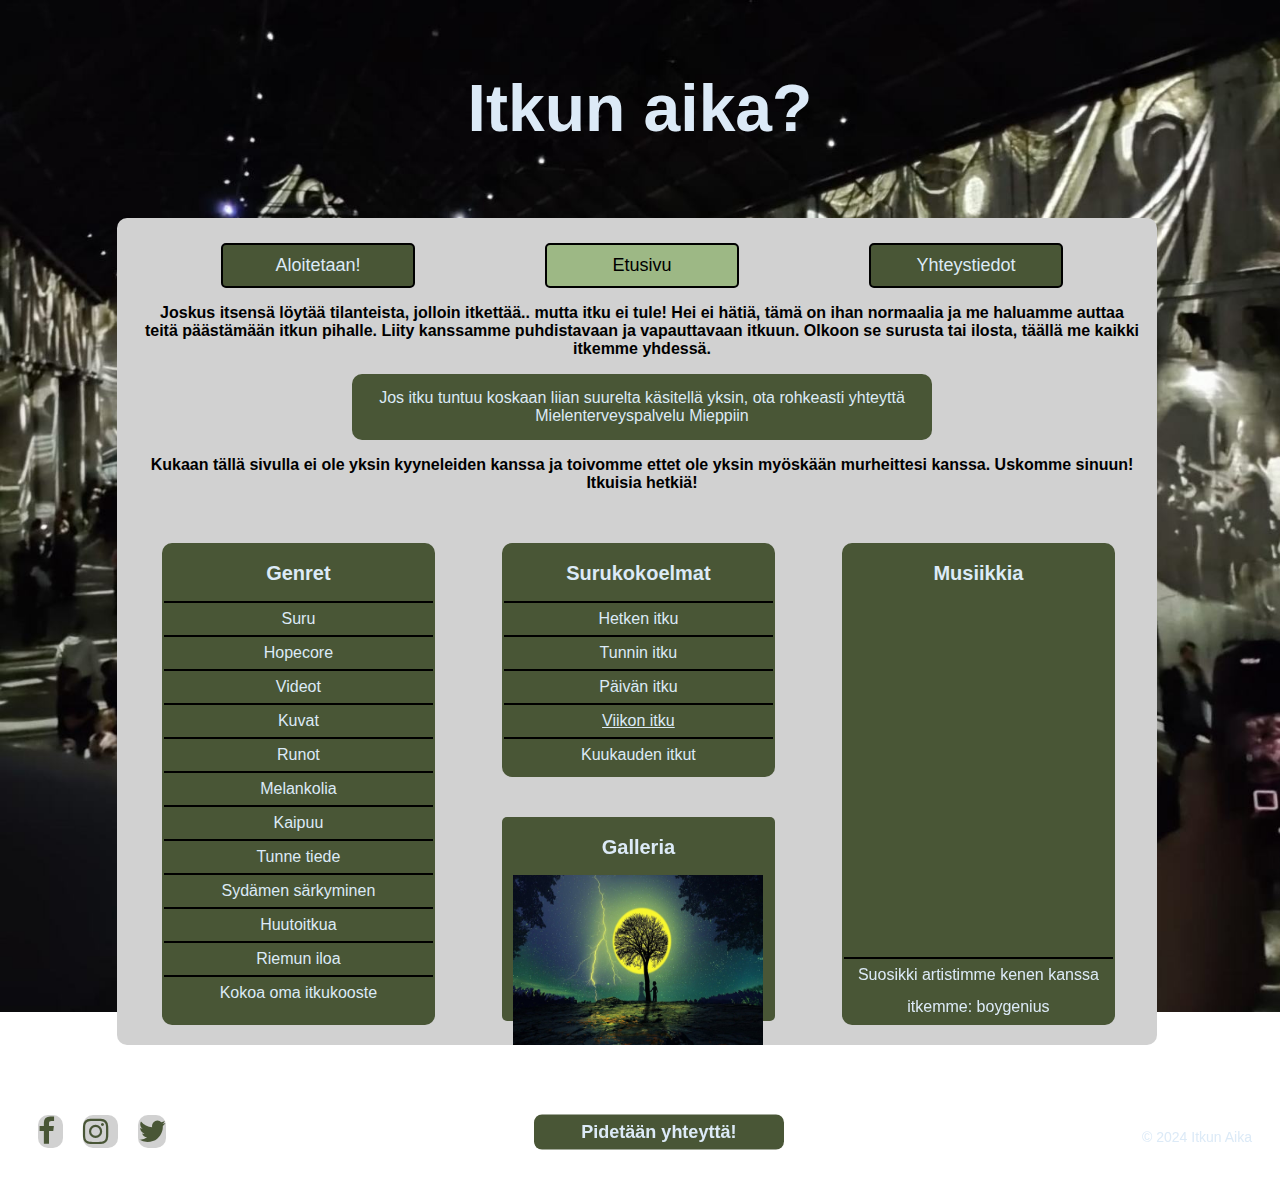
==== commit 4460de13: "pls pysy kasassasa" ====
--- a/index.html
+++ b/index.html
@@ -17,7 +17,7 @@
         <div class="laatikko">
             <div class="alku">
                 <div class="päävalikko">
-                    <a href="24vko38.html" class="valikkonappi">Aloitetaan!</a>
+                    <a href="24vko38.htmlvara.html" class="valikkonappi">Aloitetaan!</a>
                     <a href="index.html" class="valikkonappi aktiivinen">Etusivu</a>
                     <a href="Yhteystiedot.html" class="valikkonappi">Yhteystiedot</a>
                 </div>
@@ -87,7 +87,7 @@
                     <a href="feikkilinkki">Päivän itku</a>
                 </div>
                 <div class="toimivalinkki">
-                    <a href="24vko38.html">Viikon itku</a>
+                    <a href="24vko38.htmlvara.html">Viikon itku</a>
                 </div>
                 <div class="täytä">
                     <a href="feikkilinkki">Kuukauden itkut</a>
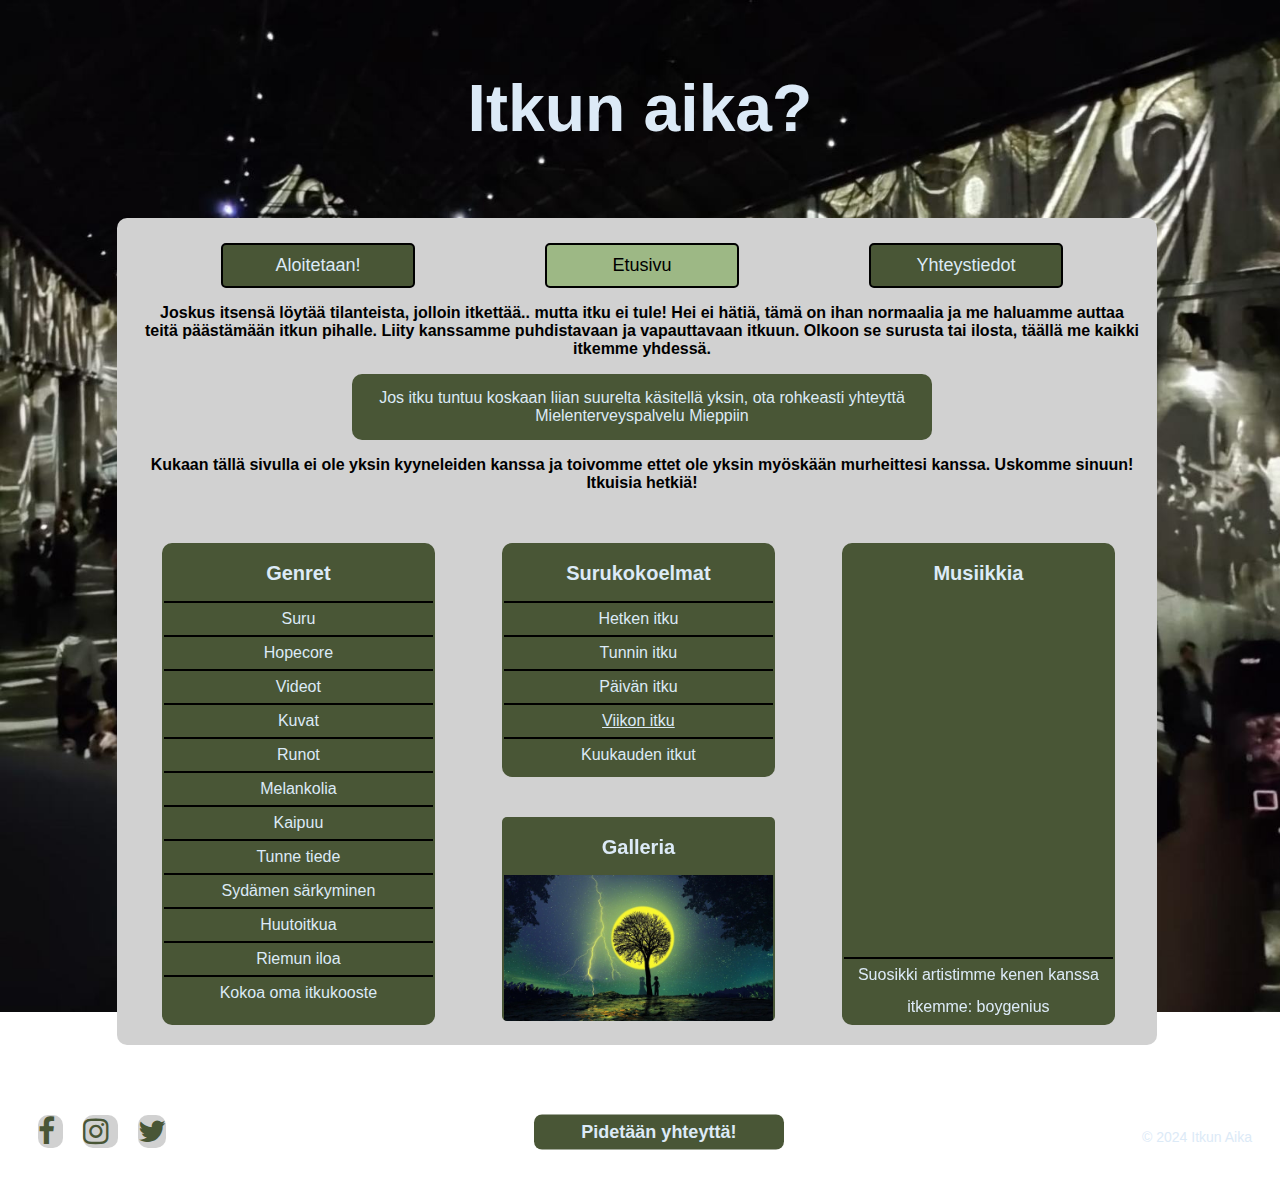
==== commit b915999c: "lähetäppä tää" ====
--- a/index.html
+++ b/index.html
@@ -107,8 +107,8 @@
 
             <div class="Galleria">
                 <h2><a href="feikkilinkki">Galleria</a></h2>
-                <div class="kuvakuu">
-                    <img src="kuu.jpg" alt="Sisältyy ulos ja yö ajalle. Mies on läheisensä kanssa metsässä korkealla kalliolla ihasetelemassa täysikuuta. Läheinen eli tämä nainen on  haamumuodossa. Salama iskee taivaalla, mutta muuten rauhallinen kuva. Pelkästään käsistään pitelevveät nuori pari harmittavat." width="250" height="170">
+                <div clas="kuvakuu">
+                    <img src="kuu.jpg" alt="Sisältyy ulos ja yö ajalle. Mies on läheisensä kanssa metsässä korkealla kalliolla ihasetelemassa täysikuuta. Läheinen eli tämä nainen on  haamumuodossa. Salama iskee taivaalla, mutta muuten rauhallinen kuva. Pelkästään käsistään pitelevveät nuori pari harmittavat.">
                 </div>
             </div>
         </div>
--- a/tyyli.css
+++ b/tyyli.css
@@ -99,7 +99,7 @@
 .laatikko2 {
     display: grid;
     width: 1000px;
-    height: 2000;
+    height: 1300px;
     padding: 20px;
     background-color: rgb(209, 209, 209);
     border-radius:10px; /* Pyöristetyt kulmat */
@@ -160,8 +160,7 @@
 }
 
 .kuva2{
-   padding: 2px;
-:  
+   padding: 2px; 
 }
 
 .kuva3{
@@ -173,10 +172,12 @@
 }
 
 .kuvakuu{
-    margin-left: 4;
-    margin-bottom: 15;
-}
-
+    width: 100%; 
+    height: 100%;
+    display: auto;
+}
+
+/*overflow kaksoispiste hidden on bbgril*/
 .Galleria {
     border-radius:5px;
     background-color: rgb(73, 86, 54);
@@ -184,6 +185,12 @@
     width: 84%;
     margin-left: 25px;
     height: 200px;
+    overflow: hidden;
+}
+
+.Galleria img {
+    height: 100%;
+    width: 100%;
 }
 
 .Genret {
@@ -442,4 +449,23 @@
     gap: 20px;
 }
 
-
+/* For mobile phones: */
+[class*="col-"] {
+    width: 100%;
+  }
+  
+  @media only screen and (min-width: 768px) {
+    /* For desktop: */
+    .col-1 {width: 8.33%;}
+    .col-2 {width: 16.66%;}
+    .col-3 {width: 25%;}
+    .col-4 {width: 33.33%;}
+    .col-5 {width: 41.66%;}
+    .col-6 {width: 50%;}
+    .col-7 {width: 58.33%;}
+    .col-8 {width: 66.66%;}
+    .col-9 {width: 75%;}
+    .col-10 {width: 83.33%;}
+    .col-11 {width: 91.66%;}
+    .col-12 {width: 100%;}
+  }
